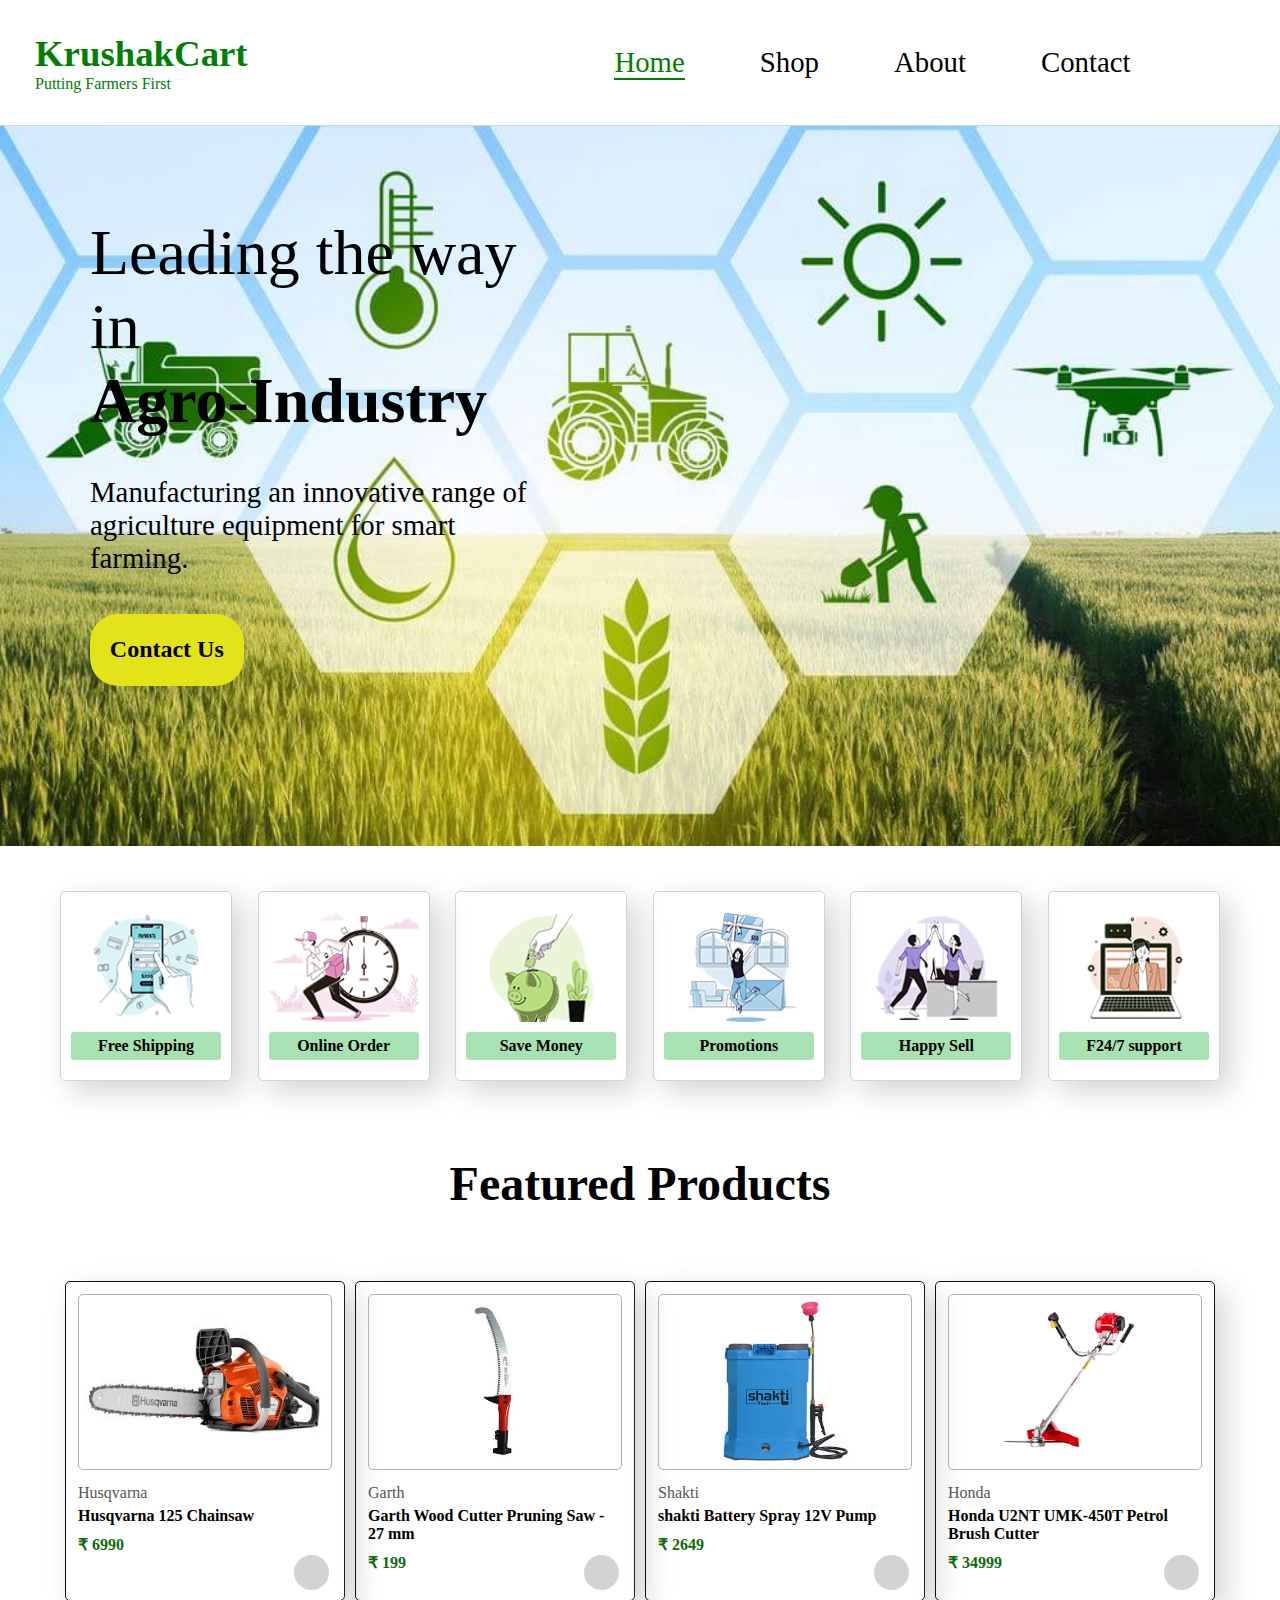
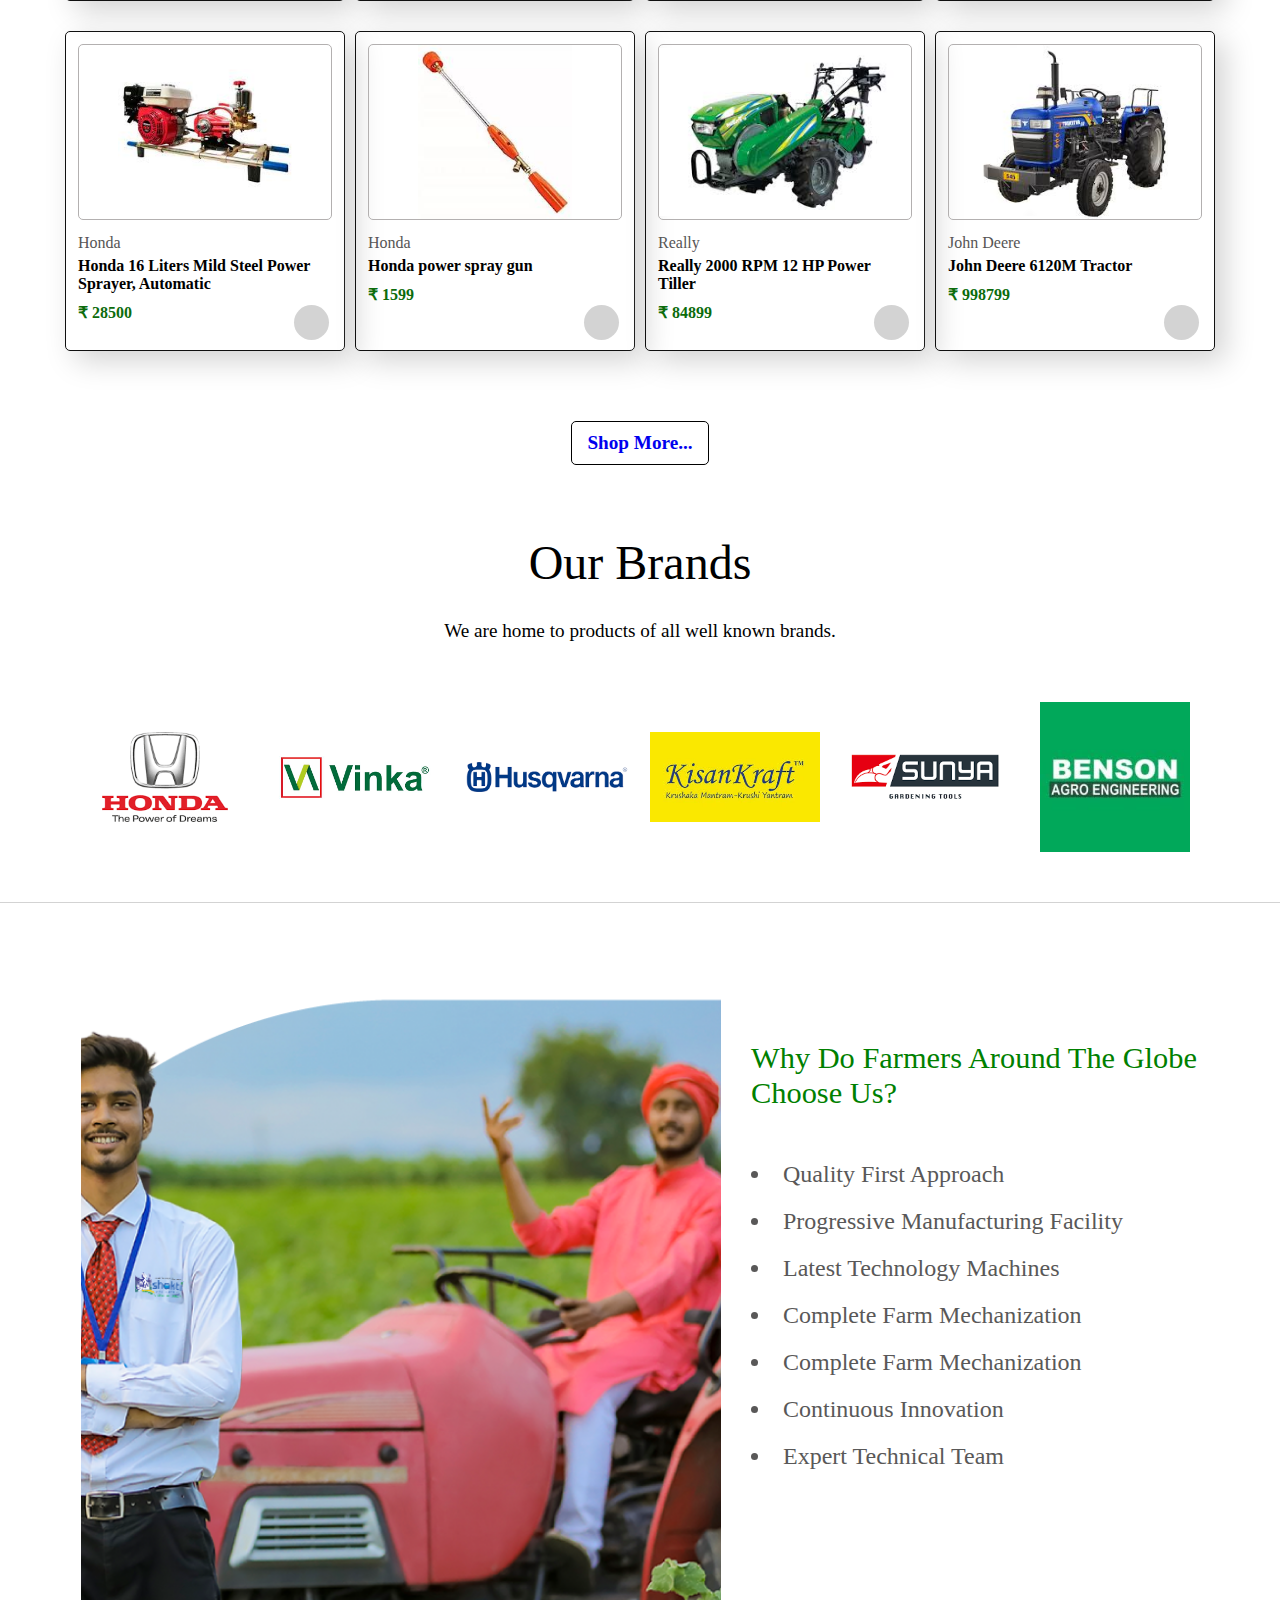
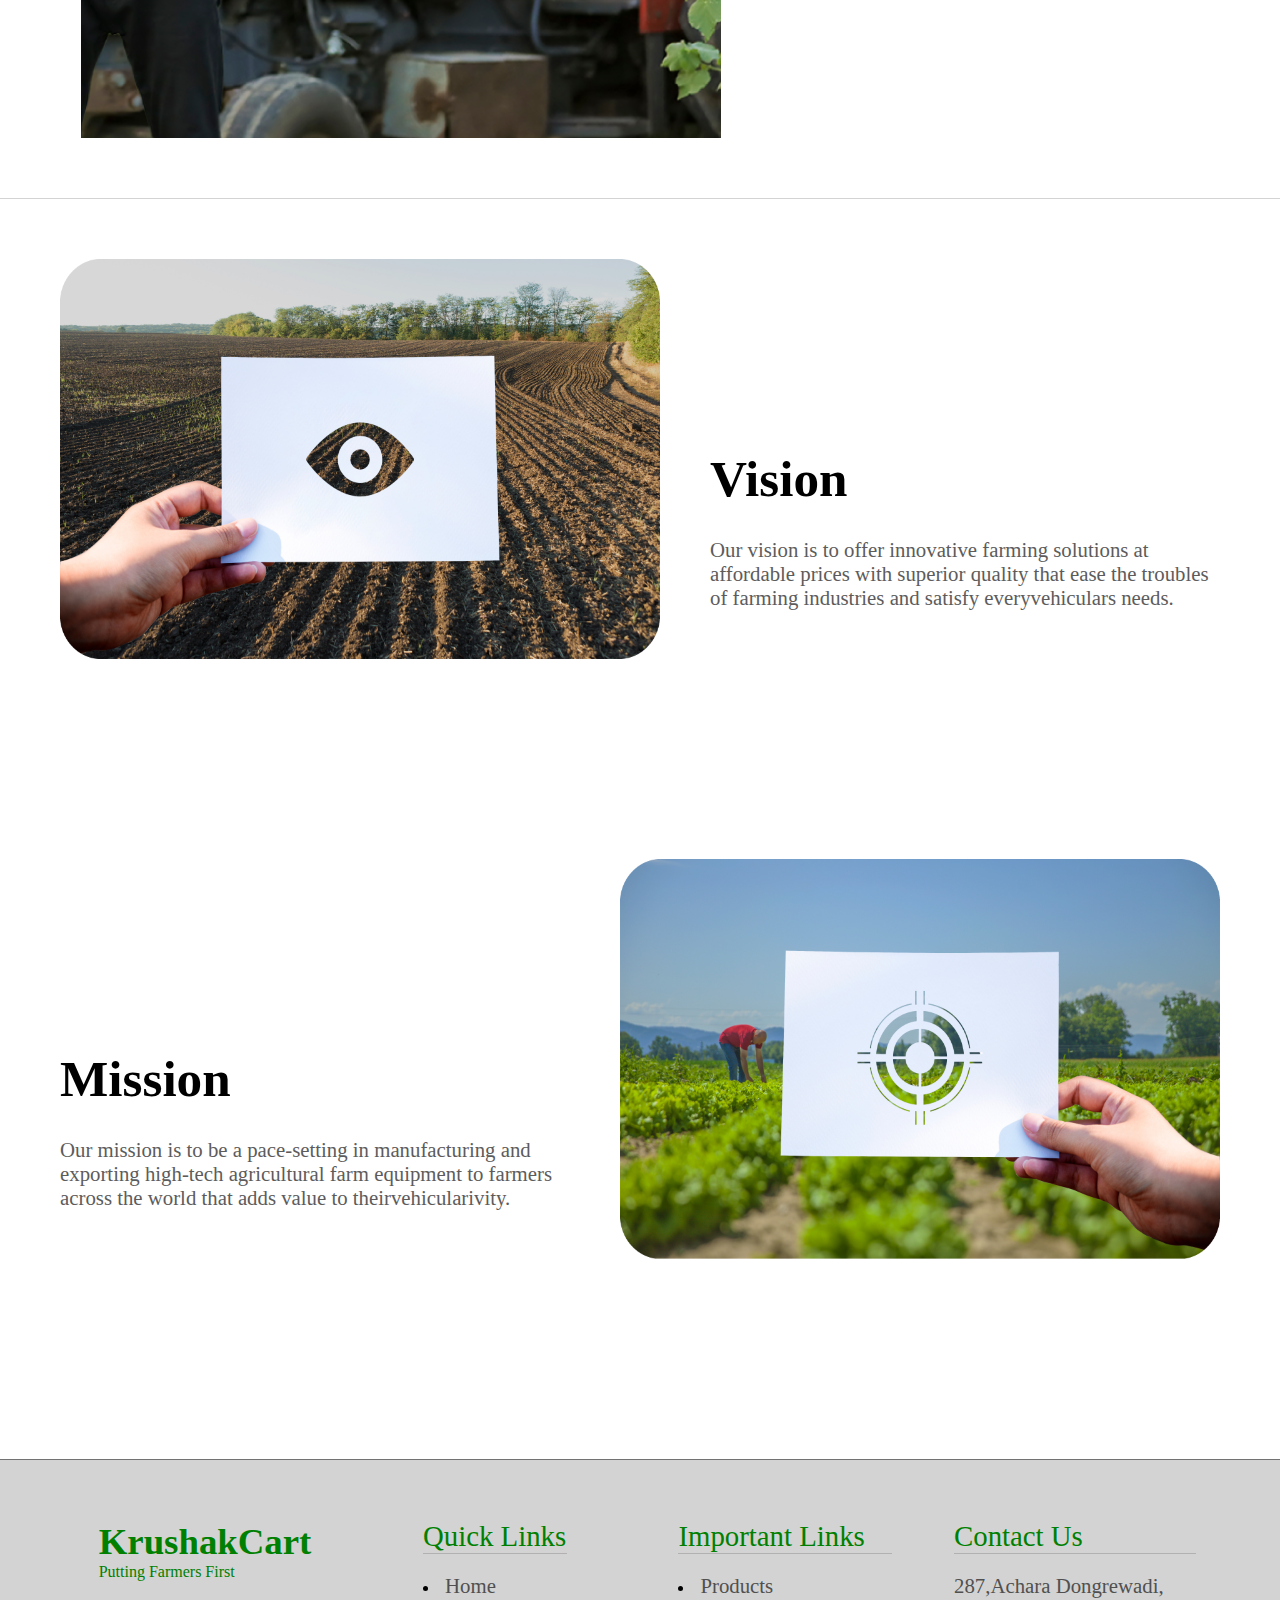
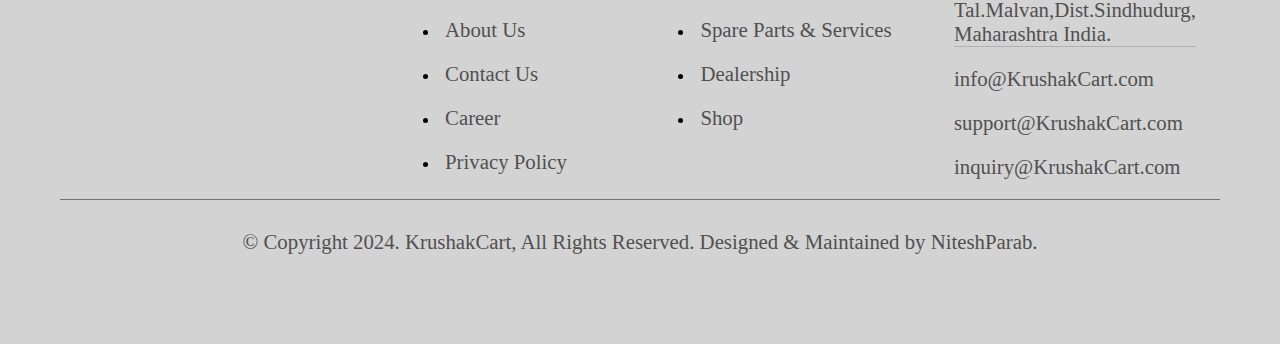
==== index.html @ 8f0f66b8 "Initial commit" ====
<!DOCTYPE html>
<html lang="en">
<head>
    <meta charset="UTF-8">
    <meta name="viewport" content="width=device-width, initial-scale=1.0">
    <title>KrushakCart | Home</title>

    <link rel="stylesheet" href="style.css">

    <!-- font awesome library -->
    <link rel="stylesheet" href="https://cdnjs.cloudflare.com/ajax/libs/font-awesome/6.5.1/css/all.min.css" integrity="sha512-DTOQO9RWCH3ppGqcWaEA1BIZOC6xxalwEsw9c2QQeAIftl+Vegovlnee1c9QX4TctnWMn13TZye+giMm8e2LwA==" crossorigin="anonymous" referrerpolicy="no-referrer" />
</head>
<body>
    <header>
        <div class="header">
            <div class="nav-container">
                <div class="logo-container">
                    <a href="index.html"><p class="logo">KrushakCart</p></a>
                    <p class="slogo">Putting Farmers First</p>
                </div>
                <div class="nav-items">
                    <ul>
                        <li><a href="index.html" class="active">Home</a></li>
                        <li><a href="shop.html">Shop</a></li>
                        <li><a href="about.html">About</a></li>
                        <li><a href="contact.html">Contact</a></li>
                        <li><a href="#"><i class="fa-solid fa-cart-plus"></i></a></li>
                    </ul>
                </div>
            </div>
        </div>
    </header>

    <main>

        <div class="hero-container">
            <div class="hero-text">
                <p class="hero-heading1">Leading the way in</p>
                <h1 class="hero-heading2">Agro-Industry</h1>
                <p class="hero-heading3">Manufacturing an innovative range of agriculture equipment for smart farming.</p>
                <button class="contact-btn">Contact Us</button>
            </div>
        </div>

        <div class="feature-container">
            <div class="fe-box">
                <img src="assets/images/features/f1.png" alt="img1">
                <p class="fe-heading">Free Shipping</p>
            </div>

            <div class="fe-box">
                <img src="assets/images/features/f2.png" alt="img1">
                <p class="fe-heading">Online Order</p>
            </div>

            <div class="fe-box">
                <img src="assets/images/features/f3.png" alt="img1">
                <p class="fe-heading">Save Money</p>
            </div>

            <div class="fe-box">
                <img src="assets/images/features/f4.png" alt="img1">
                <p class="fe-heading">Promotions</p>
            </div>

            <div class="fe-box">
                <img src="assets/images/features/f5.png" alt="img1">
                <p class="fe-heading">Happy Sell</p>
            </div>

            <div class="fe-box">
                <img src="assets/images/features/f6.png" alt="img1">
                <p class="fe-heading">F24/7 support</p>
            </div>
        </div>

        <div class="feature-product-container">
            <h2>Featured Products</h2>
            <div class="pro">
                <div class="feature-product">
                    <img src="assets/images/products/chain-saw.jpg" alt="chain-saw">
                    <div class="product-description">
                        <div class="product-brand">Husqvarna</div>
                        <div class="product-name">Husqvarna 125 Chainsaw</div>
                        <div class="product-star">
                            <i class="fas fa-star star-color"></i>
                            <i class="fas fa-star star-color"></i>
                            <i class="fas fa-star star-color"></i>
                            <i class="fas fa-star star-color"></i>
                            <i class="fas fa-star star-color"></i>
                        </div>
                        <div class="product-price">₹ 6990</div>
                    </div>
                    <button class="add-to-cart"><i class="fa-solid fa-cart-shopping cart-color"></i></button>
                </div>

                <div class="feature-product">
                    <img src="assets/images/products/garden-saw1.jpg" alt="chain-saw">
                    <div class="product-description">
                        <div class="product-brand">Garth</div>
                        <div class="product-name">Garth Wood Cutter Pruning Saw - 27 mm</div>
                        <div class="product-star">
                            <i class="fas fa-star star-color"></i>
                            <i class="fas fa-star star-color"></i>
                            <i class="fas fa-star star-color"></i>
                            <i class="fas fa-star star-color"></i>
                            <i class="fas fa-star star-color"></i>
                        </div>
                        <div class="product-price">₹ 199</div>
                    </div>
                    <button class="add-to-cart"><i class="fa-solid fa-cart-shopping cart-color"></i></button>
                </div>

                <div class="feature-product">
                    <img src="assets/images/products/spray-pump2.jpg" alt="chain-saw">
                    <div class="product-description">
                        <div class="product-brand">Shakti</div>
                        <div class="product-name">shakti Battery Spray 12V Pump</div>
                        <div class="product-star">
                            <i class="fas fa-star star-color"></i>
                            <i class="fas fa-star star-color"></i>
                            <i class="fas fa-star star-color"></i>
                            <i class="fas fa-star star-color"></i>
                            <i class="fas fa-star star-color"></i>
                        </div>
                        <div class="product-price">₹ 2649</div>
                    </div>
                    <button class="add-to-cart"><i class="fa-solid fa-cart-shopping cart-color"></i></button>
                </div>

                <div class="feature-product">
                    <img src="assets/images/products/honda-brush-cutter.png" alt="chain-saw">
                    <div class="product-description">
                        <div class="product-brand">Honda</div>
                        <div class="product-name">Honda U2NT UMK-450T Petrol Brush Cutter</div>
                        <div class="product-star">
                            <i class="fas fa-star star-color"></i>
                            <i class="fas fa-star star-color"></i>
                            <i class="fas fa-star star-color"></i>
                            <i class="fas fa-star star-color"></i>
                            <i class="fas fa-star star-color"></i>
                        </div>
                        <div class="product-price">₹ 34999</div>
                    </div>
                    <button class="add-to-cart"><i class="fa-solid fa-cart-shopping cart-color"></i></button>
                </div>

                <div class="feature-product">
                    <img src="assets/images/products/honda-power-spray.jpg" alt="chain-saw">
                    <div class="product-description">
                        <div class="product-brand">Honda</div>
                        <div class="product-name">Honda 16 Liters Mild Steel Power Sprayer, Automatic</div>
                        <div class="product-star">
                            <i class="fas fa-star star-color"></i>
                            <i class="fas fa-star star-color"></i>
                            <i class="fas fa-star star-color"></i>
                            <i class="fas fa-star star-color"></i>
                            <i class="fas fa-star star-color"></i>
                        </div>
                        <div class="product-price">₹ 28500</div>
                    </div>
                    <button class="add-to-cart"><i class="fa-solid fa-cart-shopping cart-color"></i></button>
                </div>

                <div class="feature-product">
                    <img src="assets/images/products/power-spray-gun2.jpg" alt="chain-saw">
                    <div class="product-description">
                        <div class="product-brand">Honda</div>
                        <div class="product-name">Honda power spray gun</div>
                        <div class="product-star">
                            <i class="fas fa-star star-color"></i>
                            <i class="fas fa-star star-color"></i>
                            <i class="fas fa-star star-color"></i>
                            <i class="fas fa-star star-color"></i>
                            <i class="fas fa-star star-color"></i>
                        </div>
                        <div class="product-price">₹ 1599</div>
                    </div>
                    <button class="add-to-cart"><i class="fa-solid fa-cart-shopping cart-color"></i></button>
                </div>

                <div class="feature-product">
                    <img src="assets/images/products/power-tiller2.jpg" alt="chain-saw">
                    <div class="product-description">
                        <div class="product-brand">Really</div>
                        <div class="product-name">Really 2000 RPM 12 HP Power Tiller</div>
                        <div class="product-star">
                            <i class="fas fa-star star-color"></i>
                            <i class="fas fa-star star-color"></i>
                            <i class="fas fa-star star-color"></i>
                            <i class="fas fa-star star-color"></i>
                            <i class="fas fa-star star-color"></i>
                        </div>
                        <div class="product-price">₹ 84899</div>
                    </div>
                    <button class="add-to-cart"><i class="fa-solid fa-cart-shopping cart-color"></i></button>
                </div>

                <div class="feature-product">
                    <img src="assets/images/products/tractor1.jpg" alt="chain-saw">
                    <div class="product-description">
                        <div class="product-brand">John Deere</div>
                        <div class="product-name">John Deere 6120M Tractor</div>
                        <div class="product-star">
                            <i class="fas fa-star star-color"></i>
                            <i class="fas fa-star star-color"></i>
                            <i class="fas fa-star star-color"></i>
                            <i class="fas fa-star star-color"></i>
                            <i class="fas fa-star star-color"></i>
                        </div>
                        <div class="product-price">₹ 998799</div>
                    </div>
                    <button class="add-to-cart"><i class="fa-solid fa-cart-shopping cart-color"></i></button>
                </div>
            </div>
            
            <div class="see-more">
                <a href="shop.html"><h2>Shop More...</h2></a>
            </div>
        </div>

        <div class="brand-container">
            <div class="heading1">Our Brands</div>
            <div class="heading2">We are home to products of all well known brands.</div>
            <div class="brand-logo-container">
                <div class="brand-logo">
                    <img src="assets/images/brand/honda.png" alt="honda">
                </div>

                <div class="brand-logo">
                    <img src="assets/images/brand/vinka.png" alt="vinka">
                </div>

                <div class="brand-logo">
                    <img src="assets/images/brand/husqvarna.png" alt="husqvarna">
                </div>

                <div class="brand-logo">
                    <img src="assets/images/brand/kisankraft.jpg" alt="kisankraft">
                </div>

                <div class="brand-logo">
                    <img src="assets/images/brand/sunya.png" alt="sunya">
                </div>

                <div class="brand-logo">
                    <img src="assets/images/brand/benson.jpg" alt="benson">
                </div>
            </div>
        </div>

        <div class="home-banner1">
            <img src="assets/images/banner/Why-Globe-Farmers-Choose-Us.png" alt="Why-Globe-Farmers-Choose-Us">
            <div class="home-banner1-description">
                <div class="banner1-heading">
                    Why Do Farmers Around The Globe Choose Us?
                </div>
                <div class="banner1-subheading">
                    <ul>
                        <li>Quality First Approach</li>
                        <li>Progressive Manufacturing Facility</li>
                        <li>Latest Technology Machines</li>
                        <li>Complete Farm Mechanization</li>
                        <li>Complete Farm Mechanization</li>
                        <li>Continuous Innovation</li>
                        <li>Expert Technical Team</li>
                    </ul>
                </div>
            </div>
        </div>

        <div class="home-banner2">
            <div class="vision">
                <img src="assets/images/banner/Our-Vision.png" alt="our-vision">
                <div class="home-banner2-description">
                    <div class="banner2-heading">
                        Vision
                    </div>
                    <div class="banner2-subheading">
                        Our vision is to offer innovative farming solutions at affordable prices with superior quality that ease the troubles of farming industries and satisfy everyvehiculars needs.
                    </div>
                </div>
            </div>

            <div class="mission">
                <div class="home-banner2-description">
                    <div class="banner2-heading">
                        Mission
                    </div>
                    <div class="banner2-subheading">
                        Our mission is to be a pace-setting in manufacturing and exporting high-tech agricultural farm equipment to farmers across the world that adds value to theirvehicularivity.
                    </div>
                </div>
                <img src="assets/images/banner/Our-Mission.png" alt="our-vision">
            </div>
        
        </div>

    </main>

    <footer>
        <div class="footer-container">
            <div class="footer-top">
                <div class="footer-logo">
                    <div class="logo-container">
                        <a href="index.html"><p class="logo">KrushakCart</p></a>
                        <p class="slogo">Putting Farmers First</p>
                    </div>
                </div>

                <div class="footer-quick-links">
                    <div class="footer-headings">
                        Quick Links
                    </div>
                    <div class="footer-links">
                        <ul>
                            <li><a href="index.html">Home</a></li>
                            <li><a href="about.html">About Us</a></li>
                            <li><a href="contact.html">Contact Us</a></li>
                            <li><a href="#">Career</a></li>
                            <li><a href="#">Privacy Policy</a></li>
                        </ul>
                    </div>
                </div>

                <div class="footer-important-links">
                    <div class="footer-headings">
                        Important Links
                    </div>
                    <div class="footer-links">
                        <ul>
                            <li><a href="">Products</a></li>
                            <li><a href="">Spare Parts & Services</a></li>
                            <li><a href="">Dealership</a></li>
                            <li><a href="">Shop</a></li>
                        </ul>
                    </div>
                </div>

                <div class="footer-contact-us">
                    <div class="footer-headings">
                        Contact Us
                    </div>

                    <div class="footer-address">
                        <i class="fa-solid fa-location-dot color-green"></i>
                        287,Achara Dongrewadi,<br>Tal.Malvan,Dist.Sindhudurg,<br>Maharashtra India.
                    </div>

                    <div class="footer-emails">
                        <div class="info">
                            <i class="fa-solid fa-envelope color-green"></i>
                            <a href="">info@KrushakCart.com</a>
                        </div>

                        <div class="support info">
                            <i class="fa-solid fa-envelope color-green"></i>
                            <a href="">support@KrushakCart.com</a>
                        </div>

                        <div class="inquiry info">
                            <i class="fa-solid fa-envelope color-green"></i>
                            <a href="">inquiry@KrushakCart.com</a>
                        </div>

                    </div>
                </div>

            </div>

            <div class="footer-bottom">
                <p>© Copyright 2024. KrushakCart, All Rights Reserved. Designed & Maintained by NiteshParab.</p>
                <div class="social-media">
                    <a href="https://github.com/NiteshParab"><i class="fa-brands fa-github"></i></a>
                    <a href="https://www.linkedin.com/in/nitesh-parab-b09117269?utm_source=share&utm_campaign=share_via&utm_content=profile&utm_medium=android_app"><i class="fa-brands fa-linkedin"></i></a>
                    <a href="https://twitter.com/nitesh_parab_03"><i class="fa-brands fa-twitter"></i></a>
                </div>
            </div>
        </div>
    </footer>

    <script src="script.js"></script>
    
</body>
</html>
---- style.css ----
*{
    margin:0px;
    padding:0px;
    box-sizing: border-box;
    outline: none;
    border:none;
    font-family: 'Times New Roman', Times, serif;
}

body{
    overflow-x:hidden;
}

html{
    width:100vw;
}

main{
    width:100vw;
}

.active{
    color:green!important;
    border-bottom: 2px solid green;
}

/* ******************header******************* */

.header{
    position:relative;
}

.header .nav-container{
    height:14vh;
    width:100vw;
    display:flex;
    justify-content: space-between;
    align-items: center;
    padding:10px 50px 10px 30px;
    position:fixed;
    top:0px;
    z-index:2;
    background-color: white;
    border-bottom: 1px solid lightgray;
}

.header .nav-container .logo-container{
    padding:5px;
}

.header .nav-container .logo-container a{
    text-decoration: none;
}

.logo-container .logo{
    color:green;
    font-size: 2.3rem;
    font-weight: bolder;
}

.logo-container .slogo{
    color:green;
}

.nav-container .nav-items{
    padding:5px;
    width:50vw;
}

.nav-container .nav-items ul{
    display:flex;
    justify-content: center;
    gap:45px;  
}

.nav-container .nav-items ul li{
    list-style: none;
    padding:5px 15px;
}

.nav-container .nav-items ul li a{
    text-decoration: none;
    color:black;
    font-size: 1.8rem;
}

.nav-container .nav-items ul li a:hover{
    color:green;
    border-bottom:2px solid green;
}

/* **********index.html************ */

.hero-container{
    width:100vw;
    height:80vh;
    position:relative;
    top:14vh;
    background-image: url(assets/images/hero_img.jpeg);
    background-size: cover;
}

.hero-container .hero-text{
    width:50vw;
    height:100%;
    padding:90px;
}

.hero-text .hero-heading1,
.hero-heading2{
    font-size: 4rem;
}

.hero-text .hero-heading3{
    font-size: 1.8rem;
    margin:2.4rem 0 2.4rem 0;
}

.hero-text .contact-btn{
    width:12vw;
    height:8vh;
    background-color: rgb(227, 227, 26);
    border-radius:28px;
    font-size:1.5rem;
    font-weight: bold;
    cursor:pointer;
}

/* **********feature section************** */

.feature-container{
    position:relative;
    top:14vh;
    padding:45px 60px;
    display:flex;
    justify-content: space-between;
}

.feature-container .fe-box{
    display:inline-block;
    border:1px solid lightgray;
    padding:20px 10px;
    text-align:center;
    border-radius:5px;
    box-shadow: 10px 10px 30px lightgray;
    display:flex;
    flex-direction: column;
    gap:10px;
}

.feature-container .fe-box:hover{
    box-shadow: 5px 5px 70px lightgray;
}

.feature-container .fe-box img{
    width:150px;
    height:110px;
}

.feature-container .fe-box .fe-heading{
    font-size:1rem;
    font-weight: bold;
    padding:5px 0px;
    border-radius: 3px;
    background-color: rgba(148, 219, 162, 0.816);
}

/* **********feature product section************** */

.feature-product-container{
    position:relative;
    top:14vh; 
}

.feature-product-container h2{
    text-align: center;
    font-size:3rem;
    margin: 30px 0px;
    
}

.feature-product-container .pro{
    width:100%;
    display:grid;
    grid-template-columns:repeat(4,1fr);
    place-content: center;
    place-items: center;
    row-gap: 30px;
    padding:40px 60px;
}

.feature-product-container .feature-product{
    width:280px;
    height:320px; 
    padding:12px;
    border-radius:5px;
    border:1px solid rgb(16, 16, 16);
    box-shadow: 10px 10px 30px lightgray;
    position:relative;
    cursor:pointer;
}

.feature-product-container 
.feature-product:hover{
    box-shadow: 5px 5px 70px lightgray;
}

.feature-product-container .feature-product img{
    width:100%;
    height:60%;
    object-fit: contain;
    border:1px solid rgb(179, 176, 176);
    border-radius:5px;
    margin-bottom: 10px;
}

.feature-product .product-description{
    text-align: start;
    display:flex;
    flex-direction: column;
    gap:5px;
    font-size: 1rem;
}

.product-description .product-brand{
    color:rgb(86, 85, 85)
}

.product-description .product-name{
    font-weight: 700;
}

.star-color{
    color:rgb(209, 209, 5);
}

.product-description .product-price{
    font-weight: 700;
    color:rgb(12, 108, 12);
}

.feature-product .add-to-cart{
    width:35px;
    height:35px;
    line-height:35px;
    border-radius: 50%;
    background-color: lightgray;
    text-align: center;
    position:absolute;
    bottom: 10px;
    right:15px;
    font-size:1.2rem;
    cursor: pointer;
}

.cart-color{
    color:green;
}

.feature-product-container .see-more{
    display:flex;
    justify-content: center;
}

.feature-product-container .see-more a{
    text-decoration: none;
    cursor:pointer;
}

.feature-product-container .see-more h2{
    font-size:1.2rem;
    padding:10px 15px;
    border:1px solid black;
    border-radius:5px;
    display:inline-block;
}

/* **********brand section************* */

.brand-container{
    position:relative;
    top:14vh;
    margin:20px 0px 10px 0px;
    padding:20px 60px;
    display:flex;
    flex-direction: column;
    gap:30px;
    justify-content: center;
    align-items: center;
    border-bottom: 1px solid lightgray;
}

.brand-container .heading1{
    font-size: 3rem;
}

.brand-container .heading2{
    font-size: 1.2rem;
}

.brand-container .brand-logo-container{
    display:flex;
    justify-content: center;
    align-items: center;
    gap:20px;
    padding:30px 0px;
}

.brand-logo-container .brand-logo{
    width:170px;
    height:150px;
}

.brand-logo-container .brand-logo img{
    width:100%;
    height:100%;
    object-fit: contain;
}

/* **********banner1(why people around globe choose us?)************** */

.home-banner1{
    position:relative;
    top:14vh;
    padding:60px 60px;
    display:flex;
    gap:30px;
    justify-content: center;
    align-items: center;
    border-bottom: 1px solid lightgray;
}

.home-banner1 img{
    width:50vw;
    height:85vh;
    object-fit: cover;
}

.home-banner1 .home-banner1-description{
    height:70vh;
    width:35vw;
    display:flex;
    flex-direction: column;
    gap:30px;
}

.home-banner1-description .banner1-heading{
    font-size: 1.9rem;
    color:green;
}

.home-banner1-description .banner1-subheading ul li{
    list-style:disc;
    list-style-position: inside;
    font-size: 1.5rem;
    margin:20px 0px;
    color:rgb(89, 88, 88)
}

/* **********banner 2(vision & mission)************** */

.home-banner2{
    padding:60px;
    position:relative;
    top:14vh;
    display:flex;
    flex-direction: column;
    gap:60px;
}

.vision,.mission{
    display:flex;
    gap:50px;
    justify-content: center;
}

.vision img , .mission img{
    width:600px;
    height:400px;
}

.vision .home-banner2-description ,
.mission .home-banner2-description{
    width:40vw;
    height:60vh;
    display:flex;
    flex-direction: column;
    justify-content: center;
    gap:30px;
}

.home-banner2-description .banner2-heading,
.home-banner2-description .banner2-heading{
    font-size: 3.2rem;
    font-weight: bolder;
}

.home-banner2-description .banner2-subheading,
.home-banner2-description .banner2-subheading{
    font-size: 1.3rem;
    color:rgb(93, 92, 92);
}


/* *****************footer****************** */

.footer-container{
    position:relative;
    top:14vh;
    background-color: lightgray;
    padding:60px;
    border-top:1px solid rgb(114, 114, 114);
}

.footer-top{
    display:grid;
    grid-template-columns:repeat(4,1fr);
    justify-items: center;
    align-items: start;
    border-bottom:1px solid rgb(114, 114, 114);
}

.logo-container a{
    text-decoration: none;
}

.footer-top .footer-headings{
    color:green;
    font-size:1.8rem;
    border-bottom:1px solid rgb(178, 176, 176);
}

.footer-top .footer-links ul li{
    margin:20px 0px;
    list-style-position:inside;
}

.footer-top .footer-links ul li a{
    text-decoration: none;
    font-size: 1.3rem;
    color:rgb(80, 80, 80);
    cursor:pointer;
}

.footer-top .footer-links ul li a:hover{
    color:green;
    text-decoration: underline;
}

.color-green{
    color:green;
}

.color-white{
    color:white;
}

.footer-contact-us .footer-address{
    font-size: 1.3rem;
    color:rgb(80, 80, 80);
    margin:20px 0px;
    border-bottom:1px solid rgb(178, 176, 176);
}

.footer-emails .info{
    font-size: 1.3rem;
    display:flex;
    margin-bottom:20px;
}

.footer-emails .info a{
    text-decoration: none;
    color:rgb(80, 80, 80);
}

.footer-emails .info a:hover{
    color:green;
    text-decoration: underline;
}

.footer-bottom{
    margin-top:30px;
    text-align: center;
    font-size: 1.3rem;
    color:rgb(80, 80, 80);
    display:flex;
    flex-direction: column;
    gap:30px;
}

.footer-bottom .social-media{
    display:flex;
    justify-content: center;
    gap:30px;
    font-size:1.8rem;
}

.footer-bottom .social-media a{
    text-decoration: none;
    color:rgb(80, 80, 80);
}

.footer-bottom .social-media a:hover{
    color:green;
    transform: scale(1.2);
}


/* ***************about.html************ */

.about-banner{
    width:100vw;
    position:relative;
    top:14vh;
    padding:60px;
    display: flex;
    gap:120px;
}

.about-banner img{
    height:90vh;
}

.about-banner .about-banner-des{
    display:flex;
    width:45vw;
    flex-direction: column;
    gap:20px;
}

.about-banner .about-banner-des span{
    font-size:1.3rem;
    font-weight: bold;
    color:rgb(63, 63, 63);
}

.about-banner-des .about-banner-heading h2{
    font-size:2.4rem;
    color:black;
}

.about-banner-des .about-banner-subheading p{
    font-size:1.1rem;
    color:black;
}


/* *************contact-us.html*************** */

.contact-container{
    width:100vw;
    position:relative;
    top:14vh;
    padding:70px;
    display:flex;
    justify-content: center;
    align-items: start;
    gap:40px;
}

.contact-container .contact-left{
    width:50%;
    display:flex;
    flex-direction: column;
    gap:50px;
}

.contact-left .contact-img{
    width:100%;
    display:flex;
    justify-content: center;
    align-items: center;
}

.contact-left .contact-img img{
    width:320px;
    height:320px;
}

.contact-left .contact-details{
    display:flex;
    flex-direction: column;
    gap:30px;
}

.contact-left .contact-details>p{
    display:inline-block;
    width:fit-content;
    font-size: 2rem;
    color:black;
    border-bottom:1px solid green;
}

.contact-details .phone{
    width:100%;
    background-color: rgb(240, 235, 235);
    padding:20px;
    border-radius:10px;
    display:flex;
    gap:15px;
}

.contact-details .phone .phone-img{
    display:flex;
    justify-content: center;
    align-items: center;
    background-color: rgb(99, 153, 12);
    width:40px;
    height:40px;
    border-radius:10px;
}

.contact-details .phone .phone-img i{
    font-size:1rem;
}

.contact-details .phone .phone-no p:nth-child(1){
    font-size:1.2rem;
    font-weight:bold;
}

.contact-details .phone .phone-no p:nth-child(2){
    font-size:1.2rem;
    color:rgb(111, 110, 110);
}

.contact-container .contact-right{
    width:50%;
    padding:45px;
    background-color: rgb(240, 235, 235);
    border-radius:10px;
}

.contact-container .contact-right form{
    width:100%;
    display:flex;
    flex-direction: column;
    gap:30px;
}

.contact-right form .input-field{
    width:100%;
    background-color: white;
    padding:10px;
    display:flex;
    border-radius:10px;
    font-size:1.2rem;
}

.contact-right form .input-field .icon-container{
    width:40px;
    height:60px;
    display:flex;
    justify-content: center;
    align-items:center;
}

.contact-right form .input-field input{
    font-size: 1.1rem;
    height:60px;
}

.contact-right form .input-field textarea{
    font-size: 1.1rem;
}

.contact-right .send-button{
    width:100%;
    display:flex;
    justify-content: end;
}

.contact-right .send-button button{
    background-color: rgb(196, 118, 29);
    width:140px;
    height:45px;
    color:white;
    font-size: 1.1rem;
    border-radius:6px;
    cursor:pointer
}

.map-container{
    height:600px;
    object-fit: contain;
    margin:auto;
    padding:60px 70px;
    border-top: 1px solid lightgray;
    position:relative;
    top:14vh;
}

.map-container iframe{
    width:100%;
    height:100%;
    border-radius:10px;
}
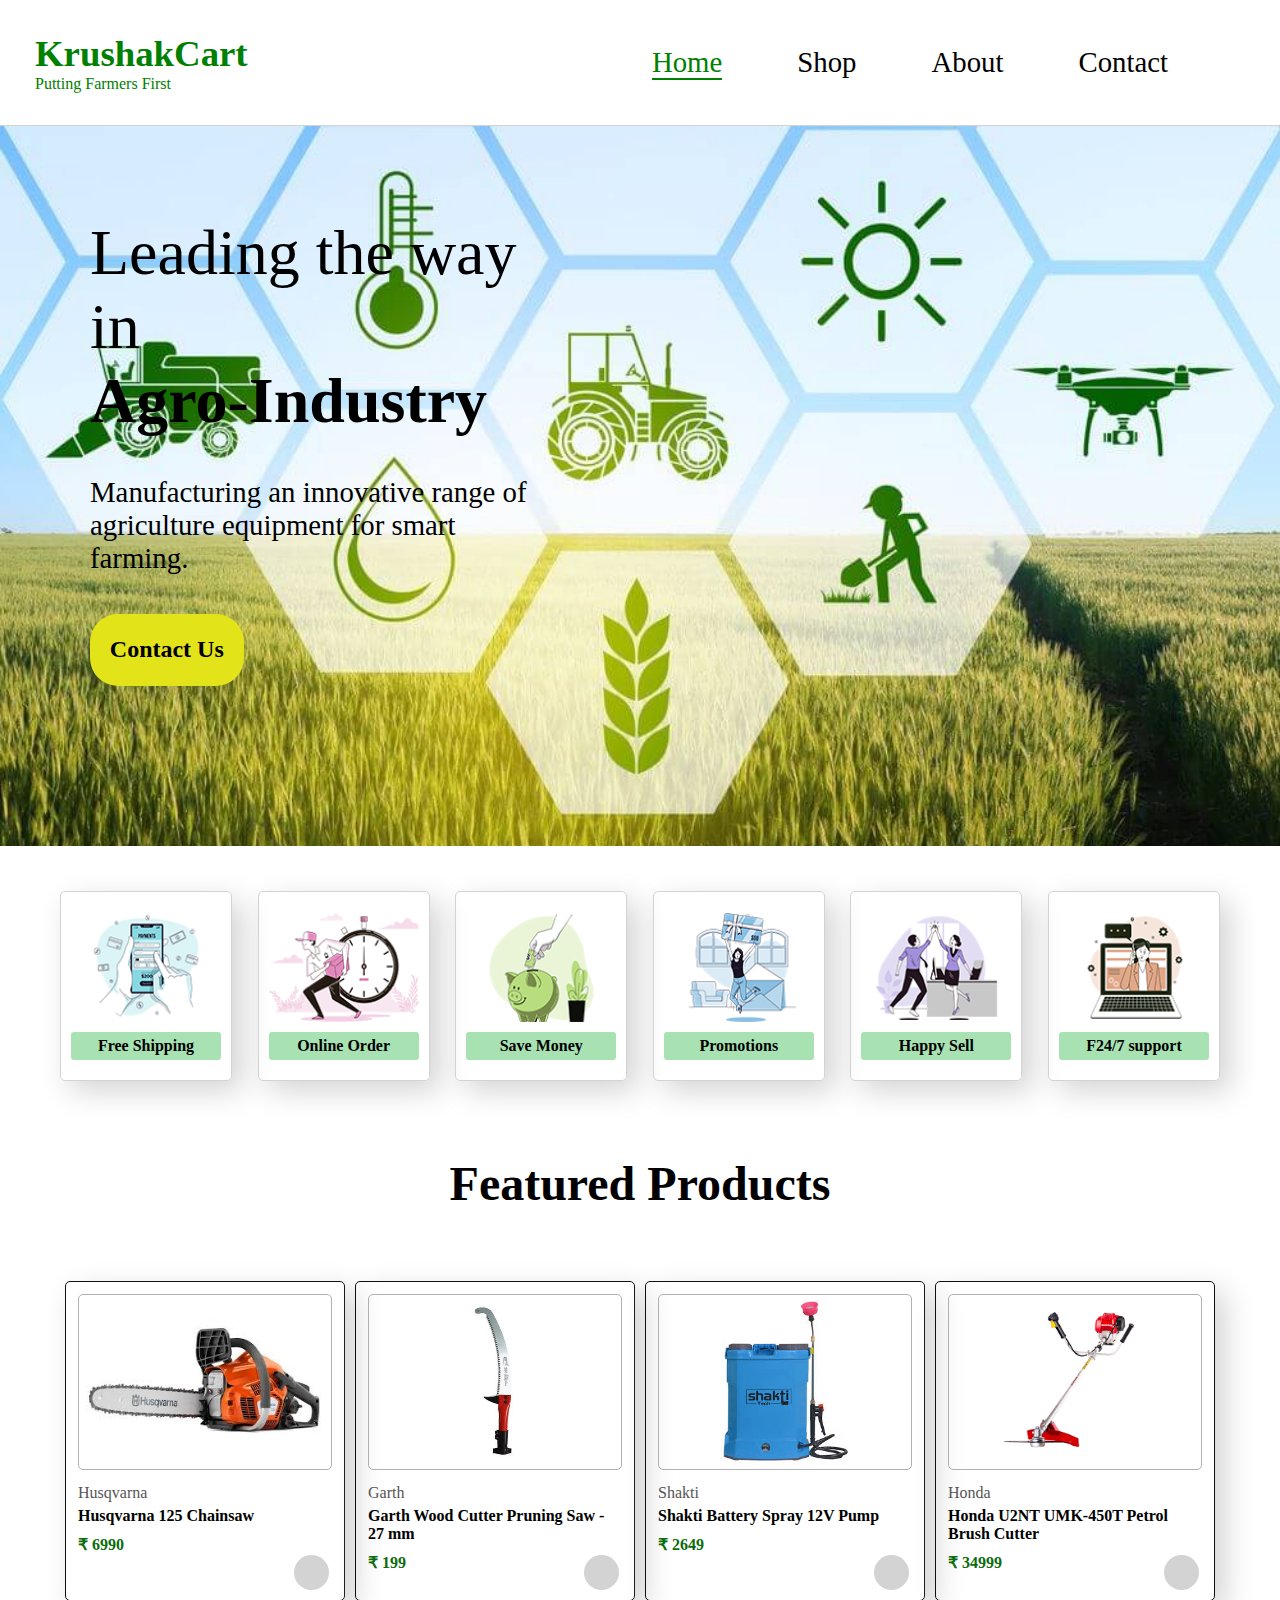
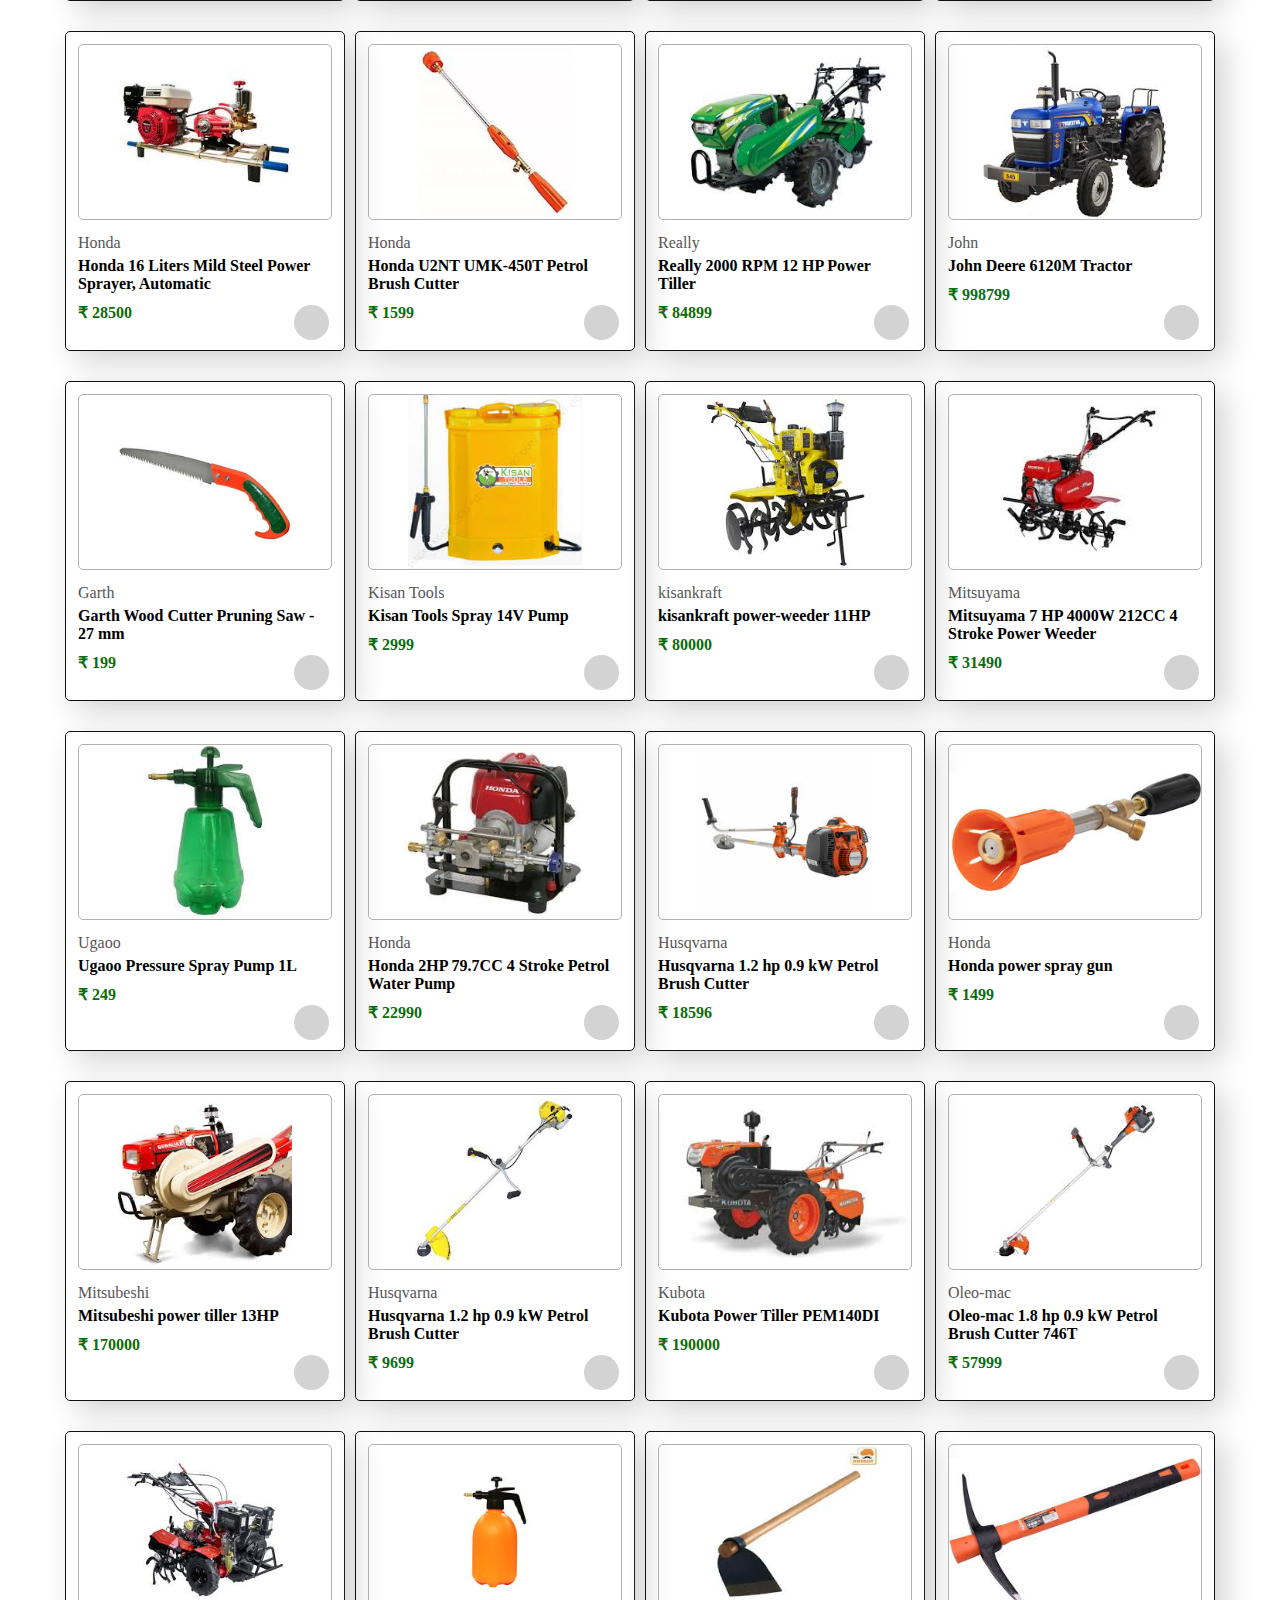
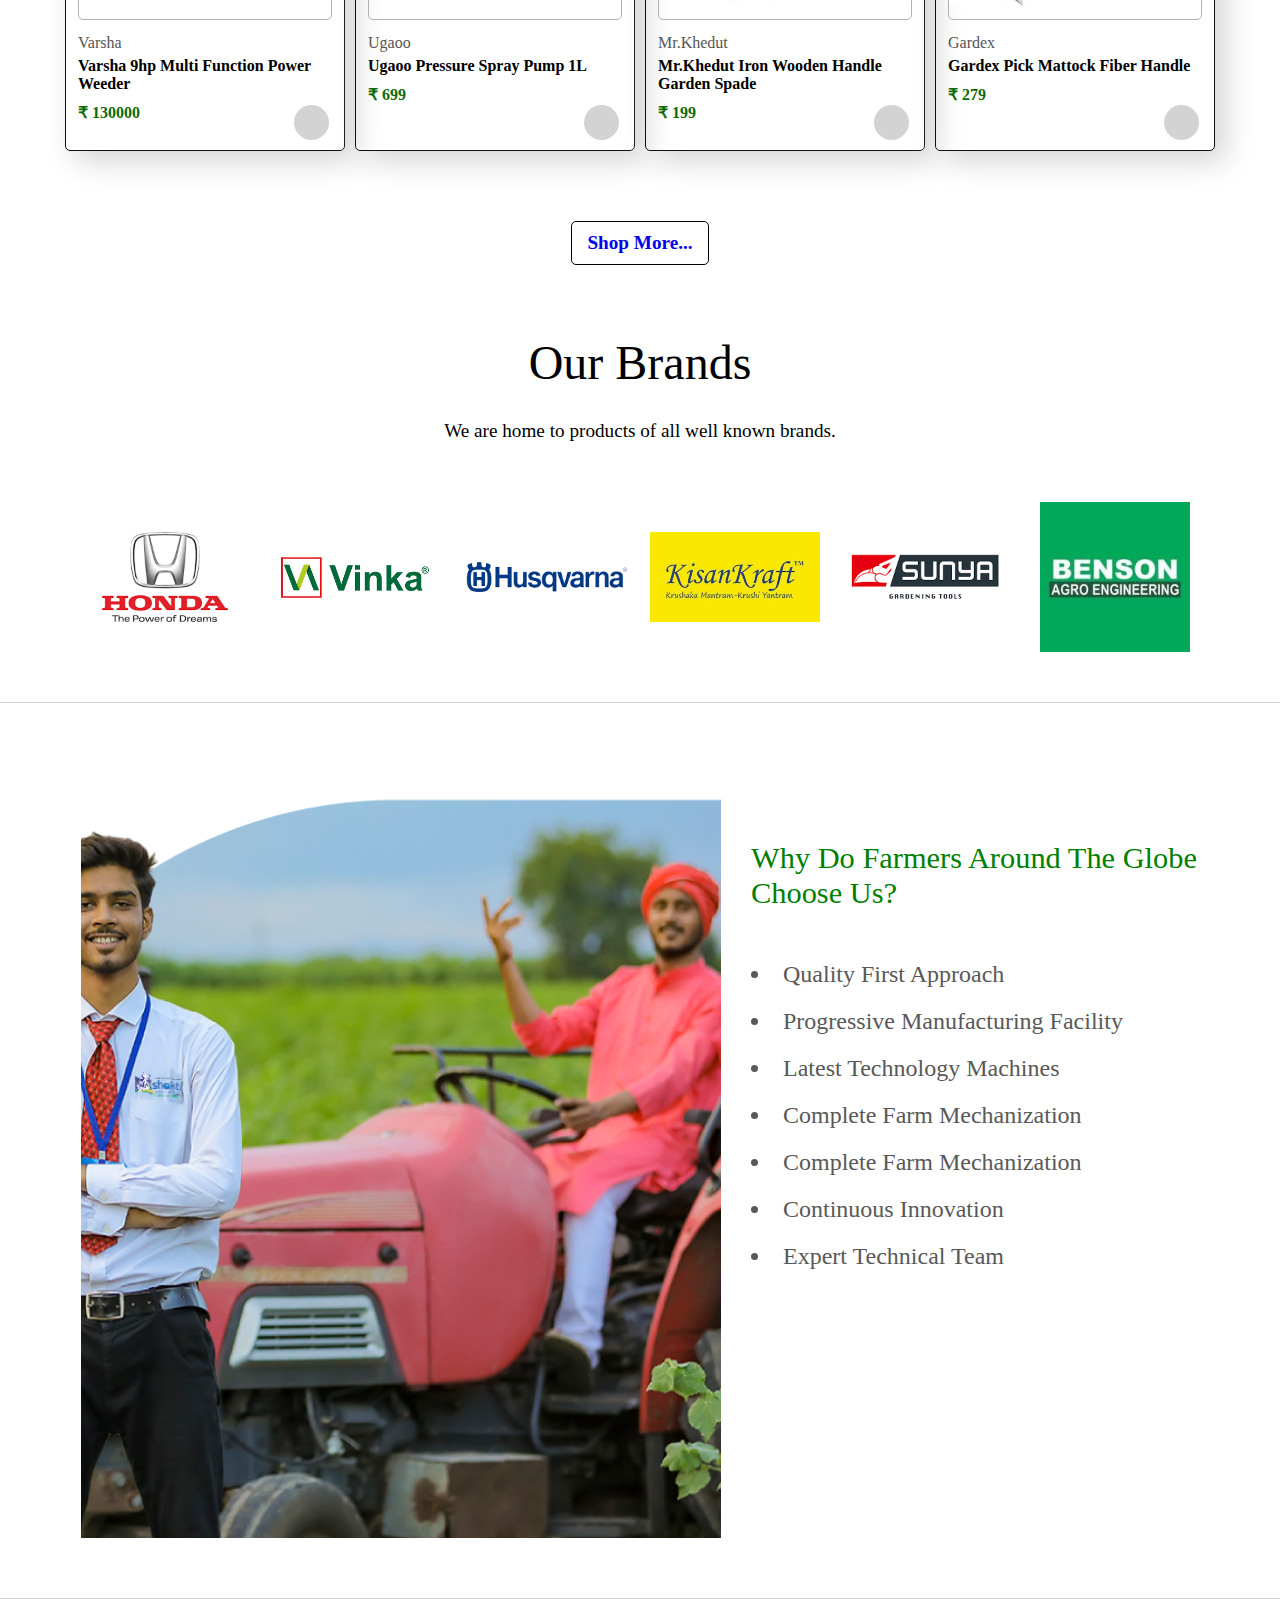
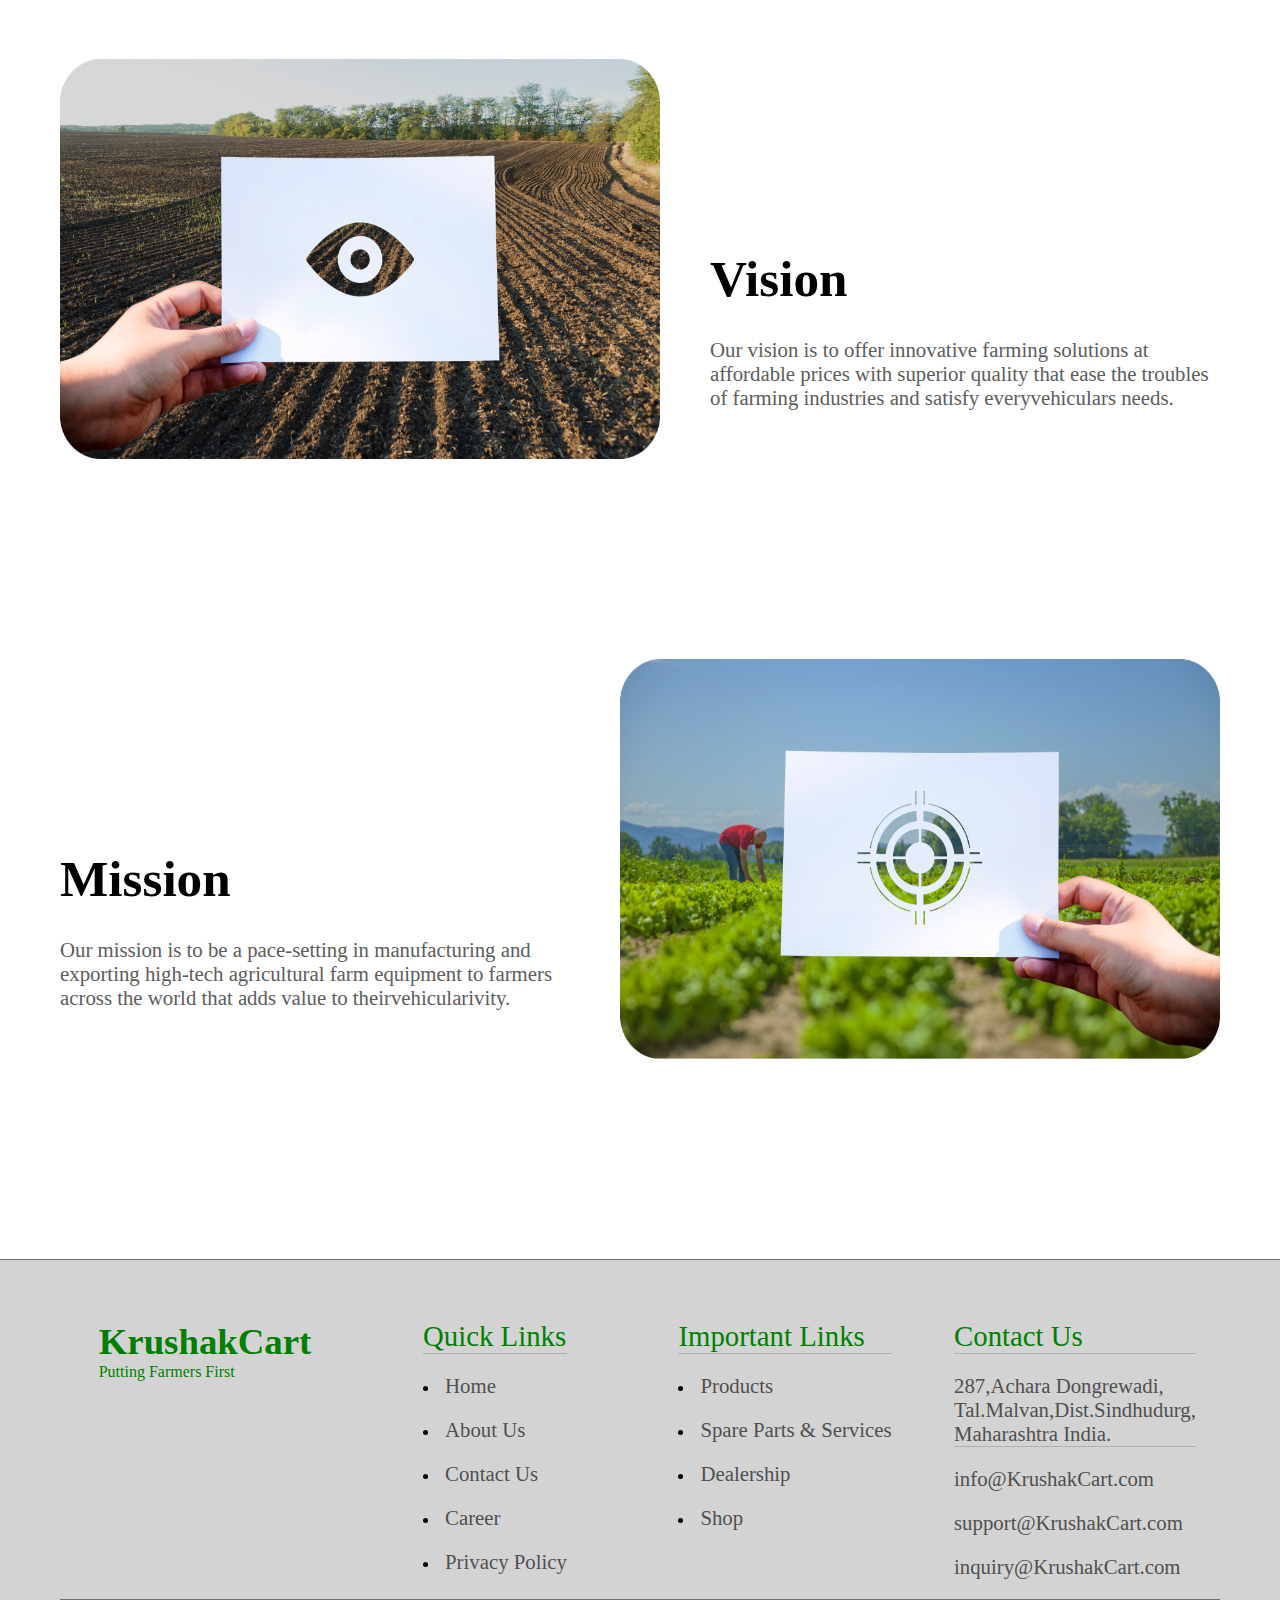
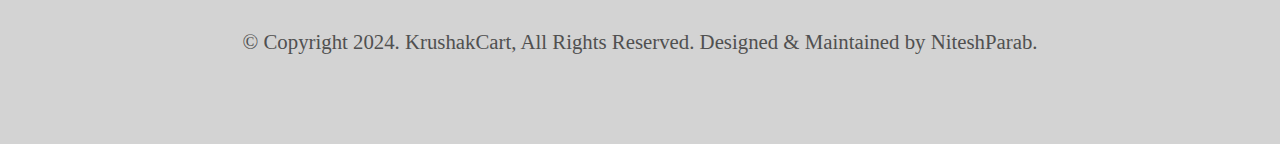
==== commit faee7a7a: "initial Commit" ====
--- a/index.html
+++ b/index.html
@@ -24,7 +24,6 @@
                         <li><a href="shop.html">Shop</a></li>
                         <li><a href="about.html">About</a></li>
                         <li><a href="contact.html">Contact</a></li>
-                        <li><a href="#"><i class="fa-solid fa-cart-plus"></i></a></li>
                     </ul>
                 </div>
             </div>
@@ -76,143 +75,7 @@
 
         <div class="feature-product-container">
             <h2>Featured Products</h2>
-            <div class="pro">
-                <div class="feature-product">
-                    <img src="assets/images/products/chain-saw.jpg" alt="chain-saw">
-                    <div class="product-description">
-                        <div class="product-brand">Husqvarna</div>
-                        <div class="product-name">Husqvarna 125 Chainsaw</div>
-                        <div class="product-star">
-                            <i class="fas fa-star star-color"></i>
-                            <i class="fas fa-star star-color"></i>
-                            <i class="fas fa-star star-color"></i>
-                            <i class="fas fa-star star-color"></i>
-                            <i class="fas fa-star star-color"></i>
-                        </div>
-                        <div class="product-price">₹ 6990</div>
-                    </div>
-                    <button class="add-to-cart"><i class="fa-solid fa-cart-shopping cart-color"></i></button>
-                </div>
-
-                <div class="feature-product">
-                    <img src="assets/images/products/garden-saw1.jpg" alt="chain-saw">
-                    <div class="product-description">
-                        <div class="product-brand">Garth</div>
-                        <div class="product-name">Garth Wood Cutter Pruning Saw - 27 mm</div>
-                        <div class="product-star">
-                            <i class="fas fa-star star-color"></i>
-                            <i class="fas fa-star star-color"></i>
-                            <i class="fas fa-star star-color"></i>
-                            <i class="fas fa-star star-color"></i>
-                            <i class="fas fa-star star-color"></i>
-                        </div>
-                        <div class="product-price">₹ 199</div>
-                    </div>
-                    <button class="add-to-cart"><i class="fa-solid fa-cart-shopping cart-color"></i></button>
-                </div>
-
-                <div class="feature-product">
-                    <img src="assets/images/products/spray-pump2.jpg" alt="chain-saw">
-                    <div class="product-description">
-                        <div class="product-brand">Shakti</div>
-                        <div class="product-name">shakti Battery Spray 12V Pump</div>
-                        <div class="product-star">
-                            <i class="fas fa-star star-color"></i>
-                            <i class="fas fa-star star-color"></i>
-                            <i class="fas fa-star star-color"></i>
-                            <i class="fas fa-star star-color"></i>
-                            <i class="fas fa-star star-color"></i>
-                        </div>
-                        <div class="product-price">₹ 2649</div>
-                    </div>
-                    <button class="add-to-cart"><i class="fa-solid fa-cart-shopping cart-color"></i></button>
-                </div>
-
-                <div class="feature-product">
-                    <img src="assets/images/products/honda-brush-cutter.png" alt="chain-saw">
-                    <div class="product-description">
-                        <div class="product-brand">Honda</div>
-                        <div class="product-name">Honda U2NT UMK-450T Petrol Brush Cutter</div>
-                        <div class="product-star">
-                            <i class="fas fa-star star-color"></i>
-                            <i class="fas fa-star star-color"></i>
-                            <i class="fas fa-star star-color"></i>
-                            <i class="fas fa-star star-color"></i>
-                            <i class="fas fa-star star-color"></i>
-                        </div>
-                        <div class="product-price">₹ 34999</div>
-                    </div>
-                    <button class="add-to-cart"><i class="fa-solid fa-cart-shopping cart-color"></i></button>
-                </div>
-
-                <div class="feature-product">
-                    <img src="assets/images/products/honda-power-spray.jpg" alt="chain-saw">
-                    <div class="product-description">
-                        <div class="product-brand">Honda</div>
-                        <div class="product-name">Honda 16 Liters Mild Steel Power Sprayer, Automatic</div>
-                        <div class="product-star">
-                            <i class="fas fa-star star-color"></i>
-                            <i class="fas fa-star star-color"></i>
-                            <i class="fas fa-star star-color"></i>
-                            <i class="fas fa-star star-color"></i>
-                            <i class="fas fa-star star-color"></i>
-                        </div>
-                        <div class="product-price">₹ 28500</div>
-                    </div>
-                    <button class="add-to-cart"><i class="fa-solid fa-cart-shopping cart-color"></i></button>
-                </div>
-
-                <div class="feature-product">
-                    <img src="assets/images/products/power-spray-gun2.jpg" alt="chain-saw">
-                    <div class="product-description">
-                        <div class="product-brand">Honda</div>
-                        <div class="product-name">Honda power spray gun</div>
-                        <div class="product-star">
-                            <i class="fas fa-star star-color"></i>
-                            <i class="fas fa-star star-color"></i>
-                            <i class="fas fa-star star-color"></i>
-                            <i class="fas fa-star star-color"></i>
-                            <i class="fas fa-star star-color"></i>
-                        </div>
-                        <div class="product-price">₹ 1599</div>
-                    </div>
-                    <button class="add-to-cart"><i class="fa-solid fa-cart-shopping cart-color"></i></button>
-                </div>
-
-                <div class="feature-product">
-                    <img src="assets/images/products/power-tiller2.jpg" alt="chain-saw">
-                    <div class="product-description">
-                        <div class="product-brand">Really</div>
-                        <div class="product-name">Really 2000 RPM 12 HP Power Tiller</div>
-                        <div class="product-star">
-                            <i class="fas fa-star star-color"></i>
-                            <i class="fas fa-star star-color"></i>
-                            <i class="fas fa-star star-color"></i>
-                            <i class="fas fa-star star-color"></i>
-                            <i class="fas fa-star star-color"></i>
-                        </div>
-                        <div class="product-price">₹ 84899</div>
-                    </div>
-                    <button class="add-to-cart"><i class="fa-solid fa-cart-shopping cart-color"></i></button>
-                </div>
-
-                <div class="feature-product">
-                    <img src="assets/images/products/tractor1.jpg" alt="chain-saw">
-                    <div class="product-description">
-                        <div class="product-brand">John Deere</div>
-                        <div class="product-name">John Deere 6120M Tractor</div>
-                        <div class="product-star">
-                            <i class="fas fa-star star-color"></i>
-                            <i class="fas fa-star star-color"></i>
-                            <i class="fas fa-star star-color"></i>
-                            <i class="fas fa-star star-color"></i>
-                            <i class="fas fa-star star-color"></i>
-                        </div>
-                        <div class="product-price">₹ 998799</div>
-                    </div>
-                    <button class="add-to-cart"><i class="fa-solid fa-cart-shopping cart-color"></i></button>
-                </div>
-            </div>
+            <div class="pro"></div>
             
             <div class="see-more">
                 <a href="shop.html"><h2>Shop More...</h2></a>
@@ -329,10 +192,10 @@
                     </div>
                     <div class="footer-links">
                         <ul>
-                            <li><a href="">Products</a></li>
-                            <li><a href="">Spare Parts & Services</a></li>
+                            <li><a href="shop.html">Products</a></li>
+                            <li><a href="shop.html">Spare Parts & Services</a></li>
                             <li><a href="">Dealership</a></li>
-                            <li><a href="">Shop</a></li>
+                            <li><a href="shop.html">Shop</a></li>
                         </ul>
                     </div>
                 </div>
@@ -380,6 +243,5 @@
     </footer>
 
     <script src="script.js"></script>
-    
 </body>
 </html>--- a/style.css
+++ b/style.css
@@ -176,7 +176,59 @@
     text-align: center;
     font-size:3rem;
     margin: 30px 0px;
-    
+}
+
+.feature-product-container .card{
+    position:fixed;
+    top:0px;
+    left:100%;
+    width:500px;
+    background-color: rgb(195, 191, 191);
+    border-left:1px solid gray;
+    height:100vh;
+}
+
+.card-active .card{
+    left:calc(100% - 500px);
+}
+
+.card-active .feature-product-container{
+    transform: translateX(-200px);
+}
+
+.feature-product-container .card h1{
+    color:green;
+    font-weight:300;
+    margin:0;
+    padding:0 20px;
+    height:80px;
+    display:flex;
+    align-items: center;
+}
+
+.feature-product-container .card .checkOut{
+    position:absolute;
+    bottom:0;
+    width:100%;
+    display:grid;
+    grid-template-columns: repeat(2,1fr);
+}
+
+.feature-product-container .card .checkOut div{
+    background-color: rgb(6, 148, 37);
+    color: white;
+    width:100%;
+    height:70px;
+    display:flex;
+    justify-content: center;
+    align-items: center;
+    font-weight: bold;
+    cursor:pointer;
+}
+
+.card .checkOut div:nth-child(2){
+    background-color: black;
+    color:white;
 }
 
 .feature-product-container .pro{
@@ -197,7 +249,6 @@
     border:1px solid rgb(16, 16, 16);
     box-shadow: 10px 10px 30px lightgray;
     position:relative;
-    cursor:pointer;
 }
 
 .feature-product-container 
@@ -212,6 +263,7 @@
     border:1px solid rgb(179, 176, 176);
     border-radius:5px;
     margin-bottom: 10px;
+    cursor: pointer;
 }
 
 .feature-product .product-description{
@@ -697,7 +749,71 @@
 }
 
 
-
-
-
-
+/* ************product-detail.html***************** */
+
+.product-detail-container{
+    width:100vw;
+    padding:60px;
+    position:relative;
+    top:14vh;
+    display:flex;
+    justify-content: center;
+    align-items: center;
+}
+
+.product-detail-container .feature-product {
+    width:70vw;
+    margin:auto;
+    padding:40px ;
+    display:flex;
+    gap:40px;
+    border:1px solid lightgray;
+    border-radius:10px;
+    position:relative;
+}
+
+.product-detail-container .feature-product img{
+    height:250px;
+}
+
+.product-detail-container .feature-product .product-description{
+    display:flex;
+    flex-direction: column;
+    gap:15px;
+}
+
+.product-detail-container .feature-product .product-description .product-brand{
+    font-size: 1.5rem;
+}
+
+.product-detail-container .feature-product .product-description .product-name{
+    font-size: 1.5rem;
+}
+
+.product-detail-container .feature-product .product-description .product-price{
+    font-size: 1.4rem;
+}
+
+.product-detail-container .feature-product .product-description .des{
+    font-size: 1.2rem;
+}
+
+.product-detail-container .feature-product .add-to-cart{
+    width:100px;
+    height:30px;
+    border-radius:5px;
+    position:absolute;
+    left:527px;
+    bottom:10px;
+    
+}
+
+.product-detail-container .feature-product .add-to-cart:hover{
+    background-color: lightgreen;
+}
+
+
+
+
+
+
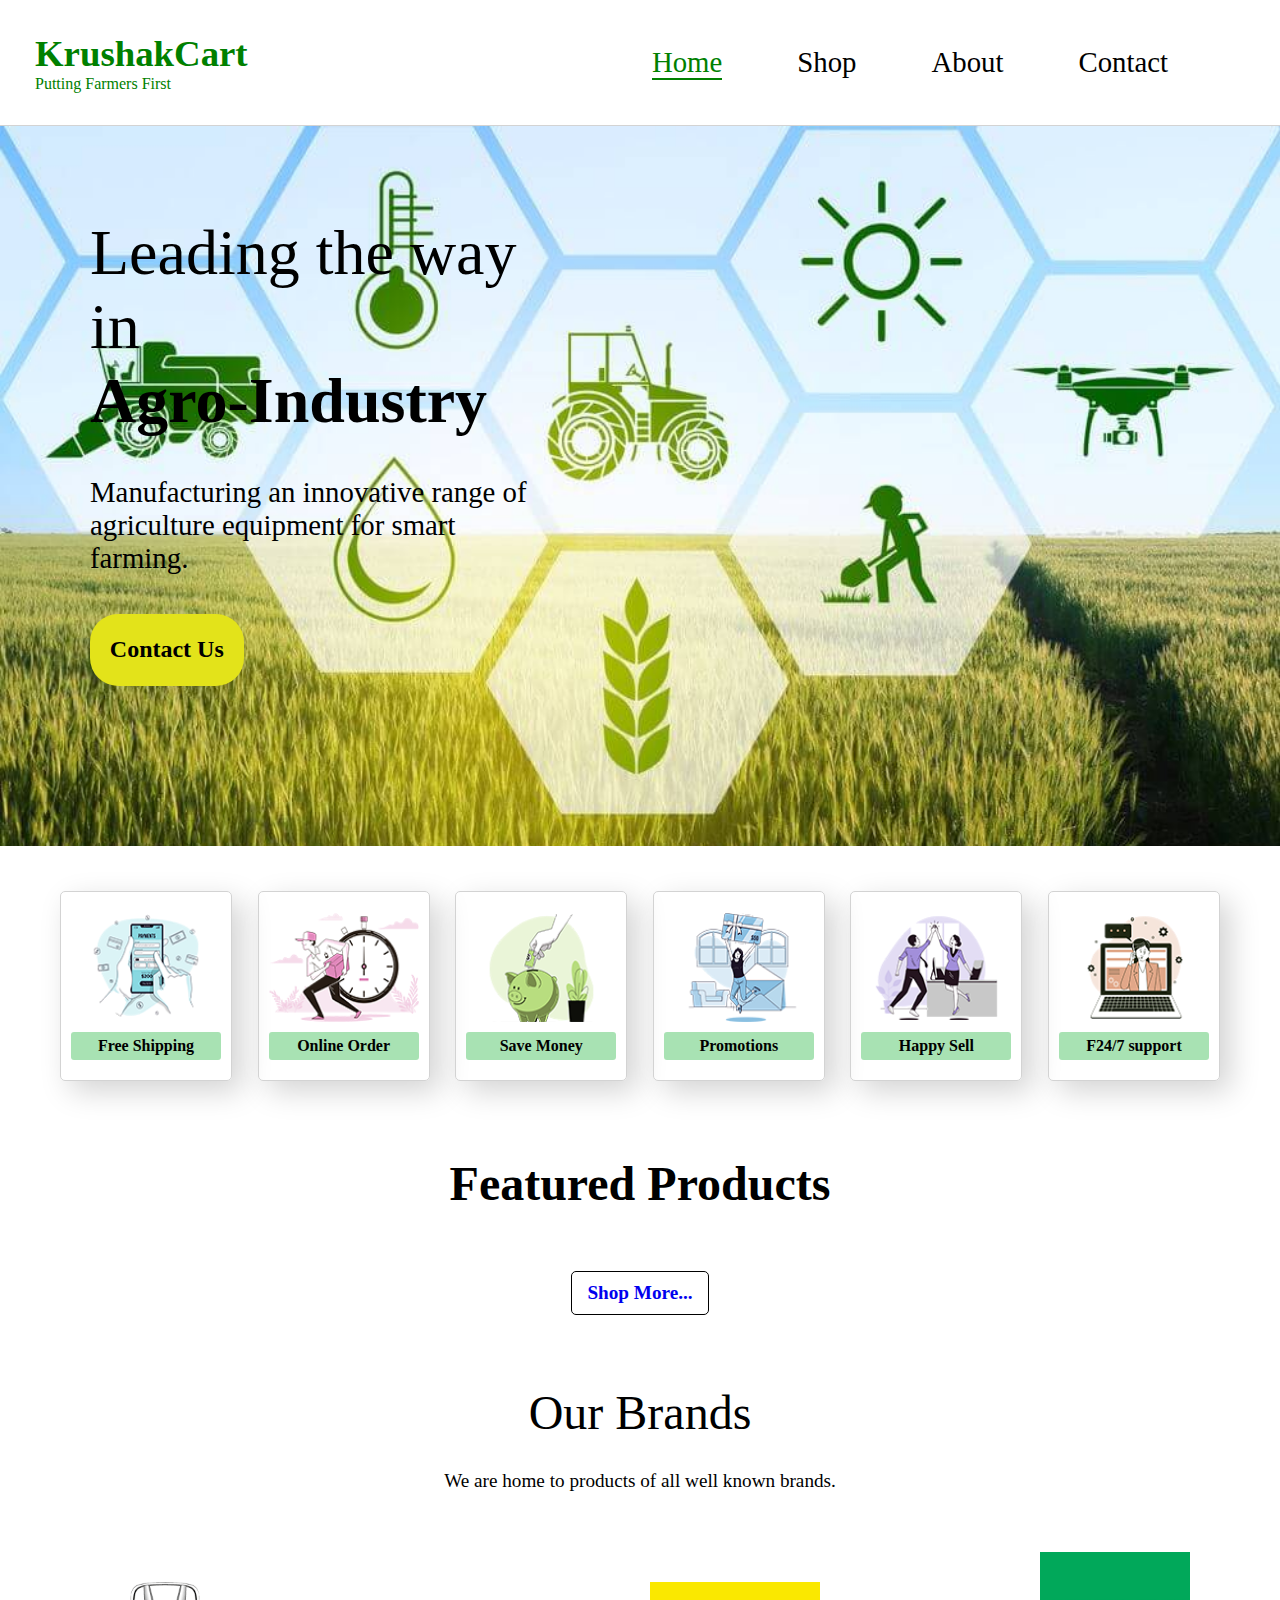
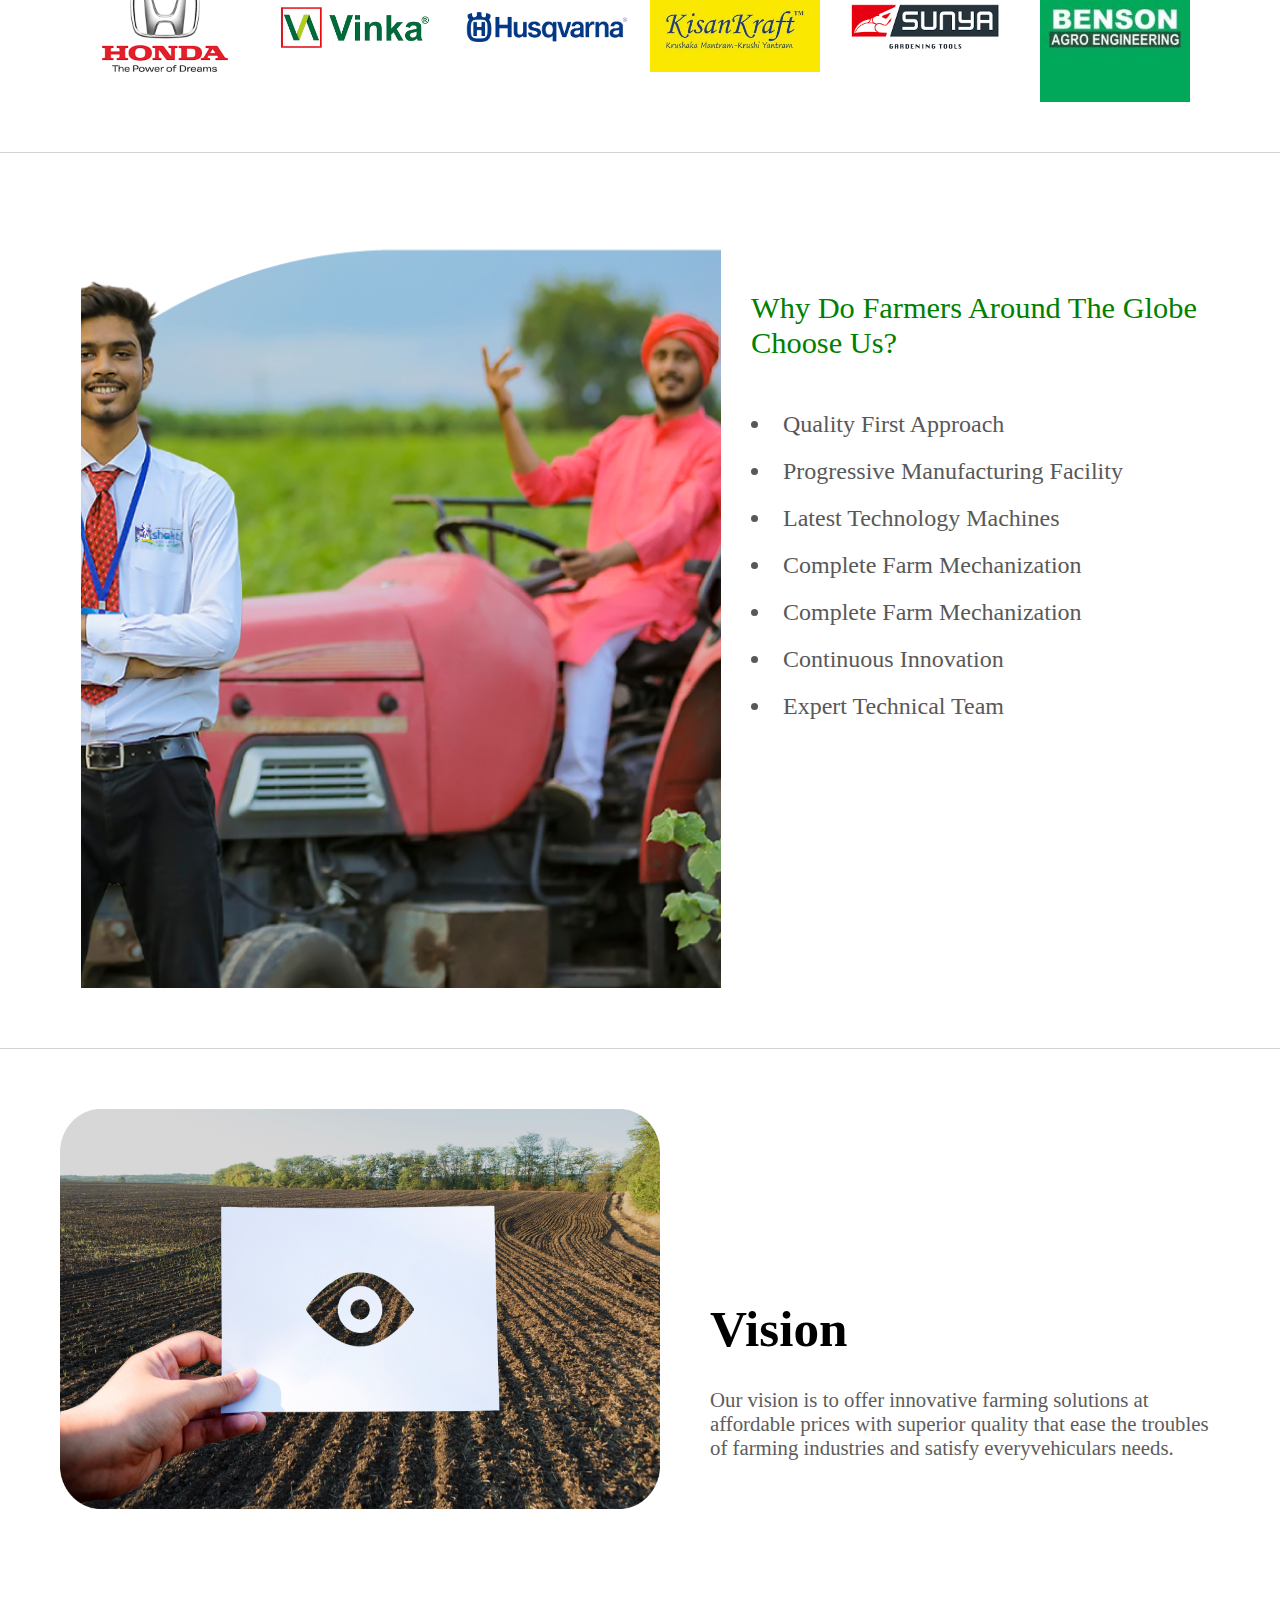
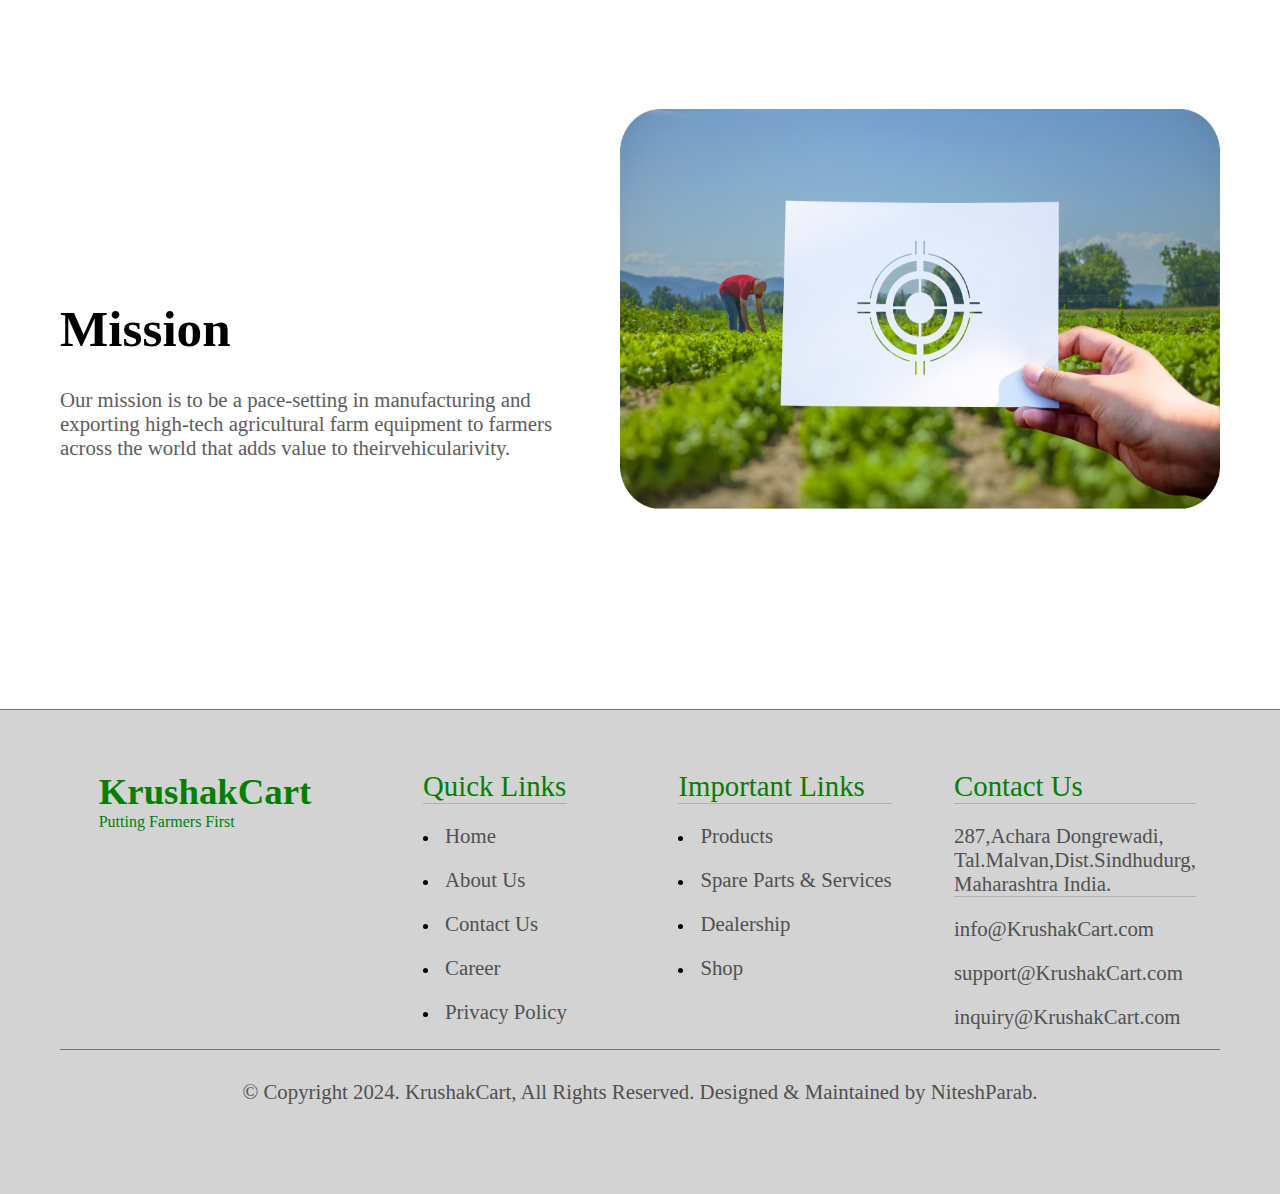
==== commit 14b00f4e: "added cart" ====
--- a/index.html
+++ b/index.html
@@ -24,6 +24,7 @@
                         <li><a href="shop.html">Shop</a></li>
                         <li><a href="about.html">About</a></li>
                         <li><a href="contact.html">Contact</a></li>
+                        <!-- <li><i class="fa-solid fa-cart-plus cart-icon"></i></li> -->
                     </ul>
                 </div>
             </div>
@@ -75,7 +76,17 @@
 
         <div class="feature-product-container">
             <h2>Featured Products</h2>
-            <div class="pro"></div>
+
+            <!-- <div class="card hide-cart">
+                <h1>Card</h1>
+                <ul class="listCard"></ul>
+                <div class="checkOut">
+                    <div class="total">0</div>
+                    <div class="closeShopping">Close</div>
+                </div>
+            </div> -->
+
+            <!-- <div class="pro"></div> -->
             
             <div class="see-more">
                 <a href="shop.html"><h2>Shop More...</h2></a>
@@ -243,5 +254,6 @@
     </footer>
 
     <script src="script.js"></script>
+    <script src="cart.js"></script>
 </body>
 </html>--- a/style.css
+++ b/style.css
@@ -85,6 +85,17 @@
 }
 
 .nav-container .nav-items ul li a:hover{
+    color:green;
+    border-bottom:2px solid green;
+}
+
+.nav-container .nav-items ul li i{
+    text-decoration: none;
+    color:black;
+    font-size: 1.8rem;
+}
+
+.nav-container .nav-items ul li i:hover{
     color:green;
     border-bottom:2px solid green;
 }
@@ -169,6 +180,7 @@
 
 .feature-product-container{
     position:relative;
+    width:100vw;
     top:14vh; 
 }
 
@@ -180,20 +192,27 @@
 
 .feature-product-container .card{
     position:fixed;
-    top:0px;
-    left:100%;
     width:500px;
-    background-color: rgb(195, 191, 191);
-    border-left:1px solid gray;
-    height:100vh;
-}
-
-.card-active .card{
-    left:calc(100% - 500px);
-}
-
-.card-active .feature-product-container{
-    transform: translateX(-200px);
+    background-color: rgb(233, 231, 231);
+    border:1px solid rgb(39, 39, 39);
+    height:86vh;
+    transition: all;
+    transition-duration: 0.4s;
+    transition-timing-function: ease;
+    transition-delay: 0s;
+}
+
+.display-cart{
+    top:14vh;
+    right:0px;
+    z-index: 2;
+}
+
+.hide-cart{
+    top:14vh;
+    right:-500px;
+    z-index:2;
+    
 }
 
 .feature-product-container .card h1{
@@ -214,6 +233,13 @@
     grid-template-columns: repeat(2,1fr);
 }
 
+.feature-product-container .card .listCard{
+    overflow-y: scroll;
+    overflow-x: hidden;
+    height:62vh;
+    
+}
+
 .feature-product-container .card .checkOut div{
     background-color: rgb(6, 148, 37);
     color: white;
@@ -229,6 +255,71 @@
 .card .checkOut div:nth-child(2){
     background-color: black;
     color:white;
+}
+
+.card .listCard .cart-item{
+    width:98%;
+    margin:auto;
+    height:70px;
+    padding:5px 20px;
+    border:1px solid rgb(121, 120, 120);
+    border-radius: 5px;
+    margin-bottom: 20px;
+    display:flex;
+    justify-content:center;
+    align-items: center;
+    gap:40px;
+    background-color: rgb(254, 254, 254);
+} 
+
+.card .listCard .cart-item .cart-item-title{
+    width:fit-content;
+    font-size: 0.7rem;
+}
+
+.card .listCard .cart-item .cart-img-container{
+    height:100%;
+    width:120px;
+    border-radius: 5px;
+    display:flex;
+    justify-content: center;
+    align-items: center;
+}
+
+.card .listCard .cart-item img{
+    height:100%;
+    width:100px;
+    border-radius: 5px;
+    object-fit: contain;
+}
+
+.card .listCard .cart-item .cart-item-price{
+    font-size: 1rem;
+    font-weight: bold;
+    width:150px;
+    text-align: center;
+}
+
+.card .listCard .cart-item .quantity{
+    width:40px;
+    height:30px;
+    font-size: 1.2rem;
+    font-weight: 700;
+    border-radius: 5px;
+    border:1px solid rgb(121, 120, 120);
+    padding-left:14px;
+}
+
+.card .listCard .cart-item i{
+    width:30px;
+    height:30px;
+    text-align: center;
+    line-height: 30px;
+    font-size: 1.5rem;
+}
+
+.delete-icon{
+    color:rgb(182, 10, 10);
 }
 
 .feature-product-container .pro{
@@ -253,7 +344,7 @@
 
 .feature-product-container 
 .feature-product:hover{
-    box-shadow: 5px 5px 70px lightgray;
+    box-shadow: 5px 5px 50px rgb(154, 153, 153);
 }
 
 .feature-product-container .feature-product img{
@@ -751,69 +842,3 @@
 
 /* ************product-detail.html***************** */
 
-.product-detail-container{
-    width:100vw;
-    padding:60px;
-    position:relative;
-    top:14vh;
-    display:flex;
-    justify-content: center;
-    align-items: center;
-}
-
-.product-detail-container .feature-product {
-    width:70vw;
-    margin:auto;
-    padding:40px ;
-    display:flex;
-    gap:40px;
-    border:1px solid lightgray;
-    border-radius:10px;
-    position:relative;
-}
-
-.product-detail-container .feature-product img{
-    height:250px;
-}
-
-.product-detail-container .feature-product .product-description{
-    display:flex;
-    flex-direction: column;
-    gap:15px;
-}
-
-.product-detail-container .feature-product .product-description .product-brand{
-    font-size: 1.5rem;
-}
-
-.product-detail-container .feature-product .product-description .product-name{
-    font-size: 1.5rem;
-}
-
-.product-detail-container .feature-product .product-description .product-price{
-    font-size: 1.4rem;
-}
-
-.product-detail-container .feature-product .product-description .des{
-    font-size: 1.2rem;
-}
-
-.product-detail-container .feature-product .add-to-cart{
-    width:100px;
-    height:30px;
-    border-radius:5px;
-    position:absolute;
-    left:527px;
-    bottom:10px;
-    
-}
-
-.product-detail-container .feature-product .add-to-cart:hover{
-    background-color: lightgreen;
-}
-
-
-
-
-
-
